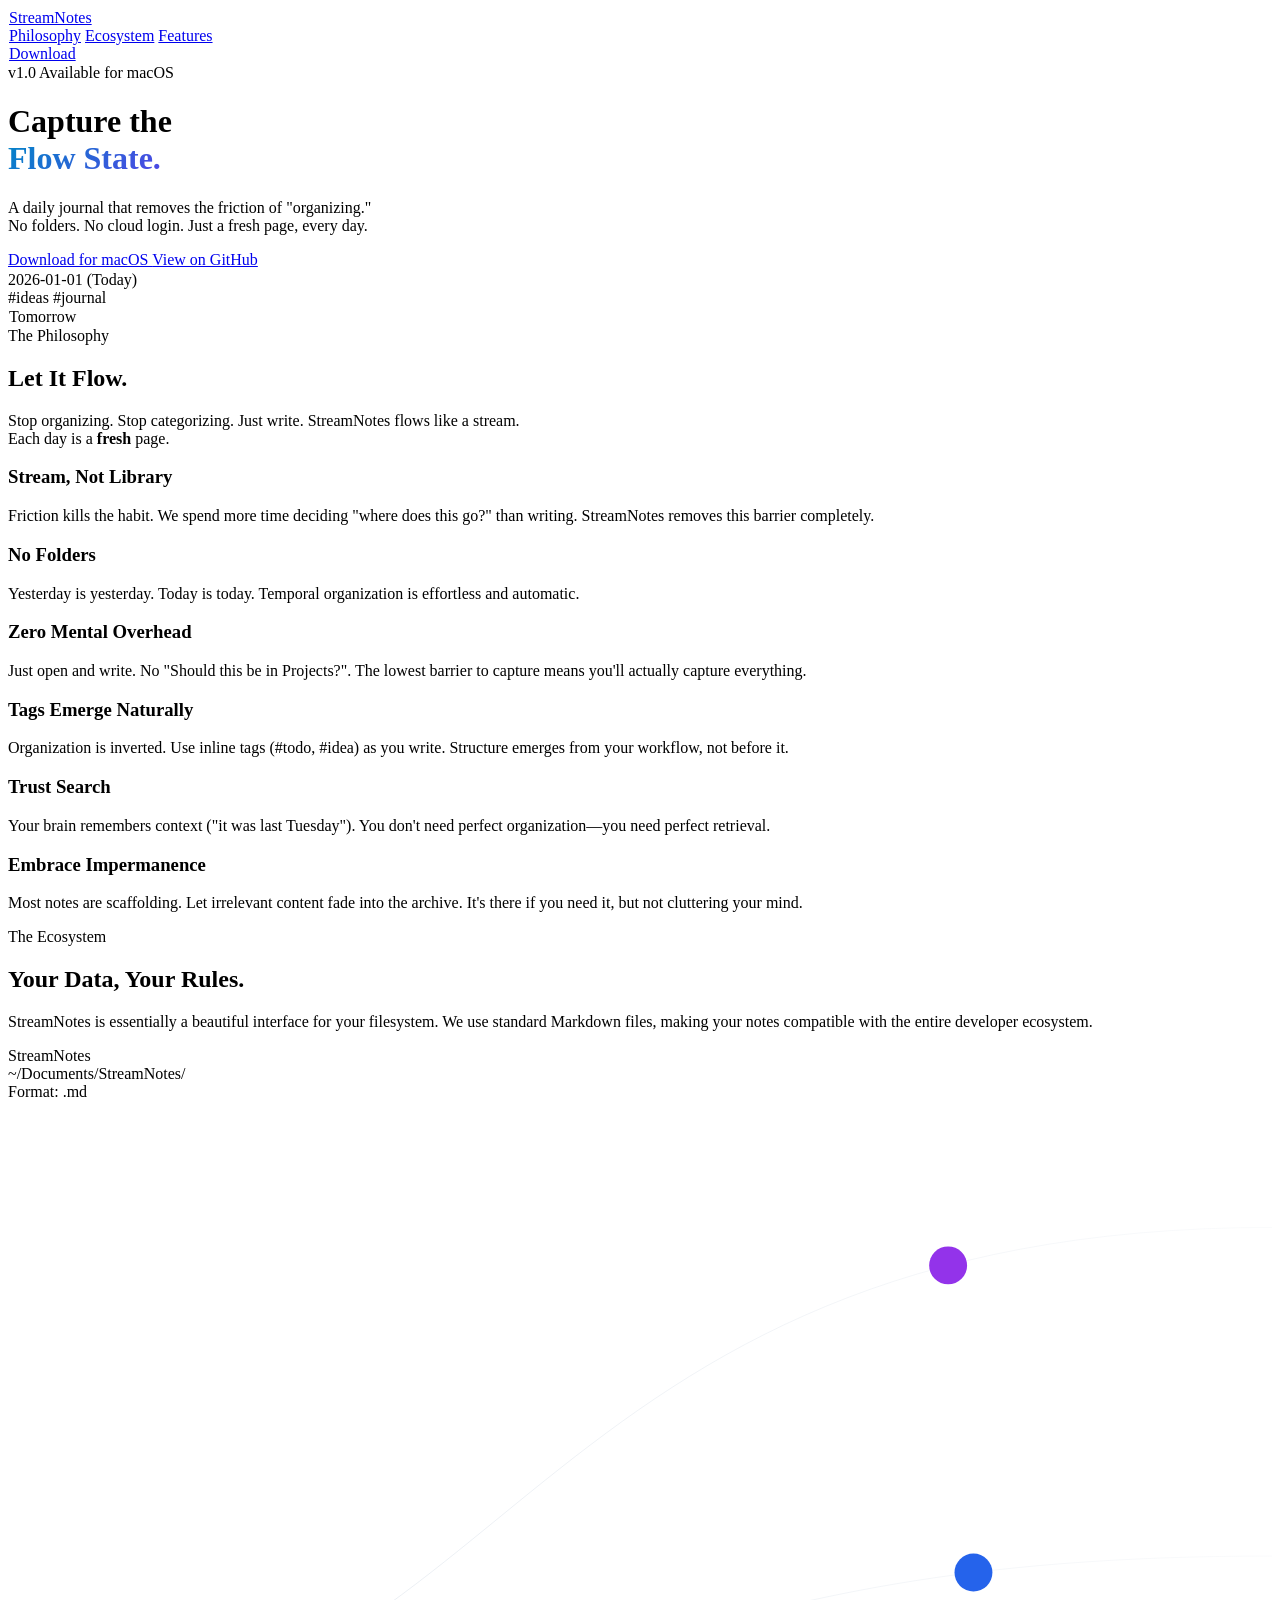
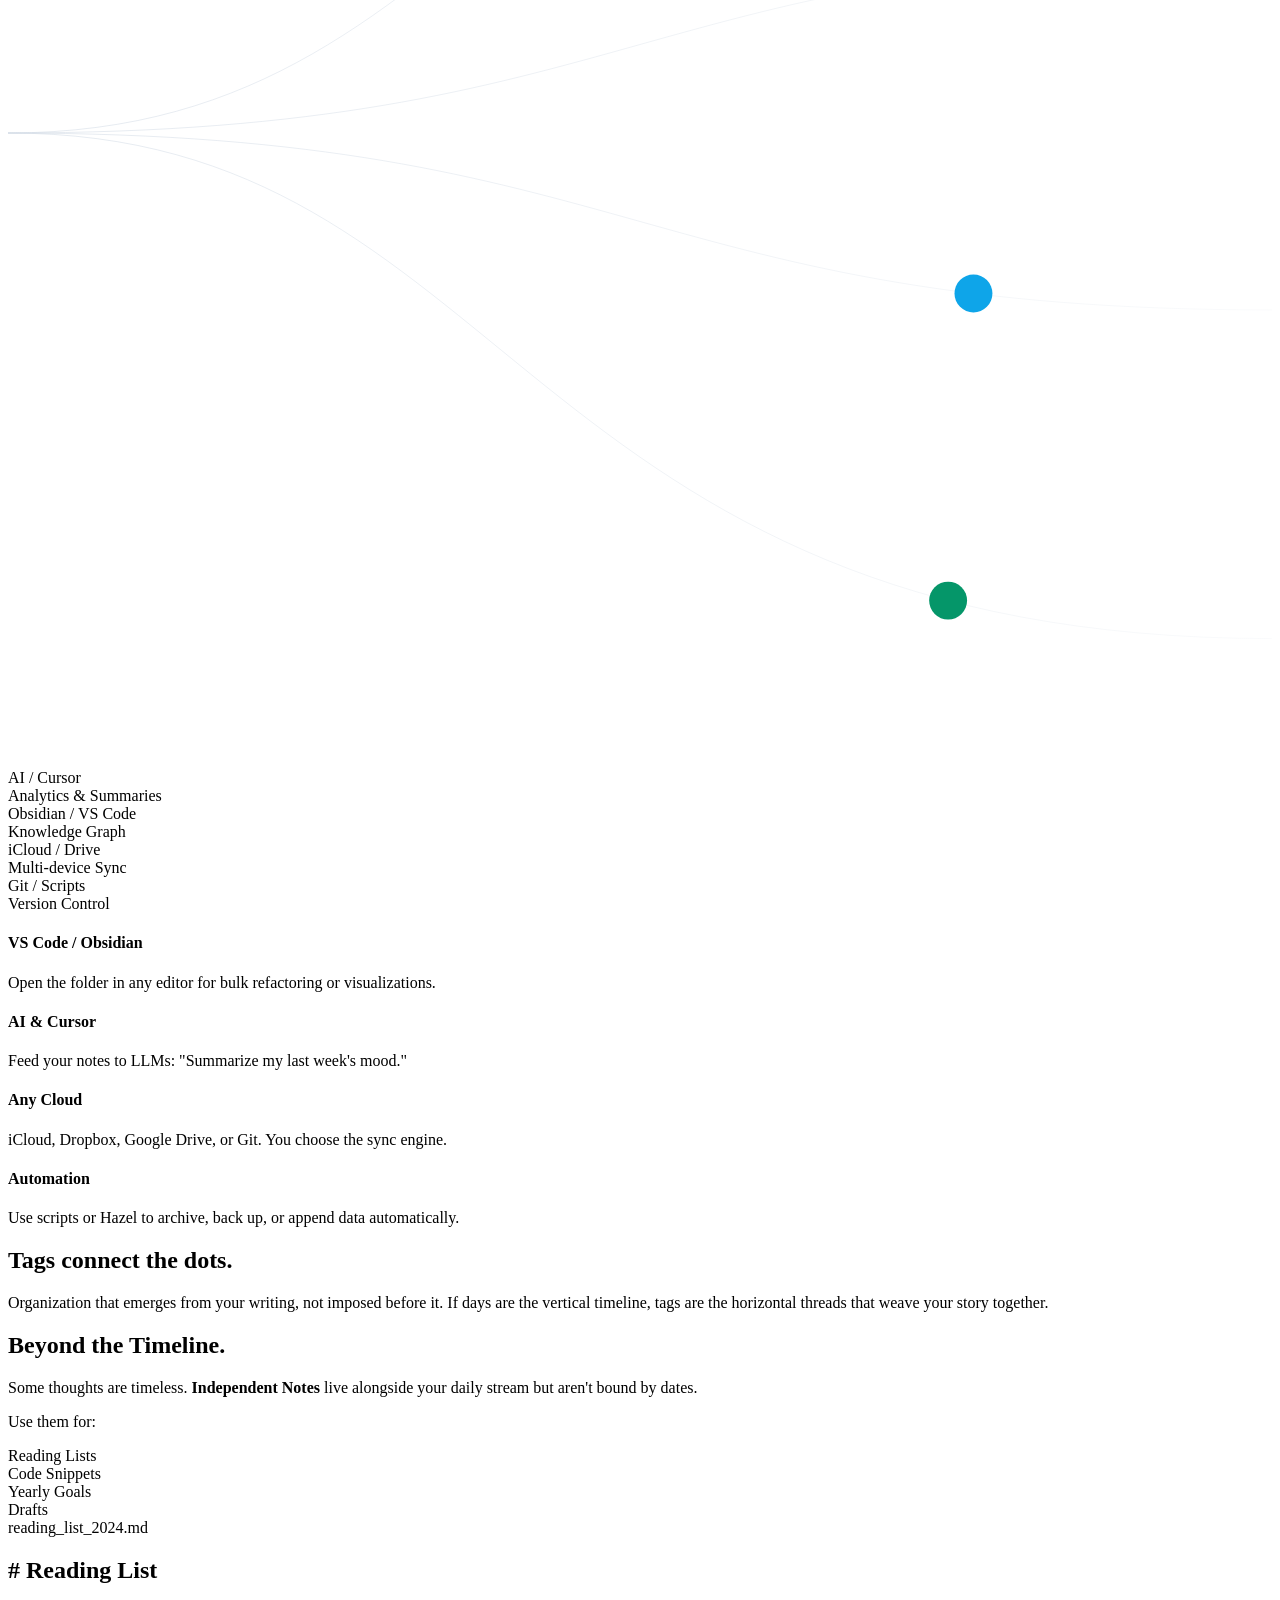
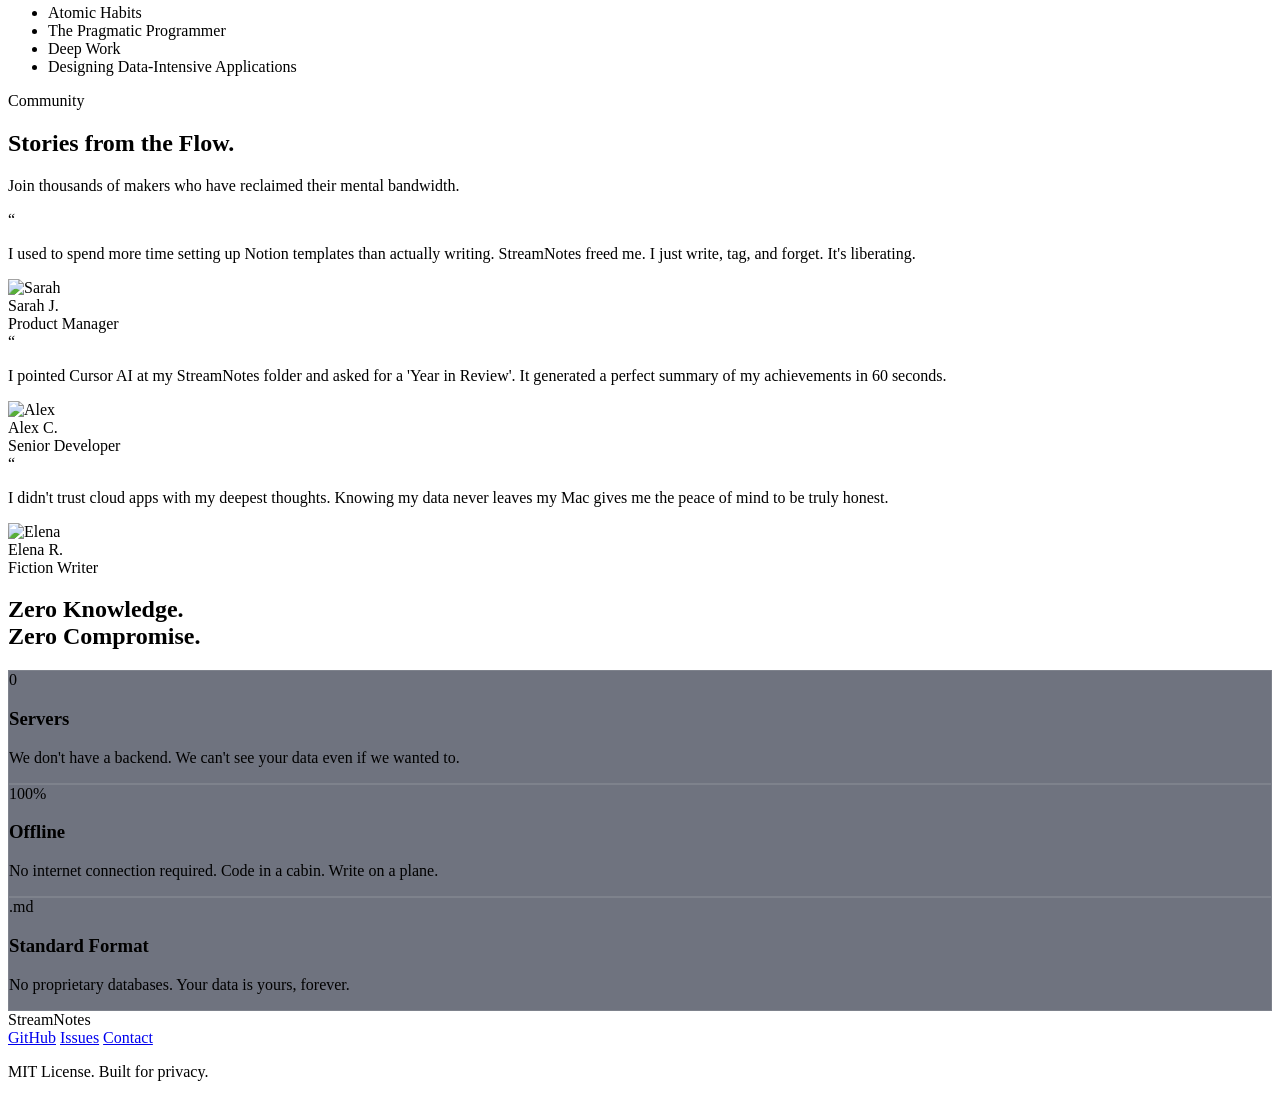
==== index.html @ fb511433 "landing page" ====
<!DOCTYPE html>
<html lang="en" class="scroll-smooth overflow-x-hidden">
<head>
    <meta charset="UTF-8">
    <meta name="viewport" content="width=device-width, initial-scale=1.0">
    <title>StreamNotes - Flow State Journaling</title>
    <meta name="description" content="A minimalist, file-system based daily journal for macOS.">
    
    <!-- Fonts -->
    <link rel="preconnect" href="https://fonts.googleapis.com">
    <link rel="preconnect" href="https://fonts.gstatic.com" crossorigin>
    <link href="https://fonts.googleapis.com/css2?family=Plus+Jakarta+Sans:wght@400;500;600;700;800&family=Inter:wght@400;500;600&family=JetBrains+Mono:wght@400;500&display=swap" rel="stylesheet">
    
    <!-- Icons -->
    <script src="https://unpkg.com/lucide@latest"></script>
    
    <!-- Tailwind CSS -->
    <script src="https://cdn.tailwindcss.com"></script>
    <script>
        tailwind.config = {
            theme: {
                extend: {
                    fontFamily: {
                        sans: ['"Plus Jakarta Sans"', 'sans-serif'],
                        body: ['Inter', 'sans-serif'],
                        mono: ['"JetBrains Mono"', 'monospace'],
                    },
                    colors: {
                        brand: {
                            50: '#f0f9ff',
                            100: '#e0f2fe',
                            200: '#bae6fd',
                            300: '#7dd3fc',
                            400: '#38bdf8',
                            500: '#0ea5e9',
                            600: '#0284c7',
                            700: '#0369a1',
                            800: '#075985',
                            900: '#0c4a6e',
                        }
                    },
                    animation: {
                        'blob': 'blob 7s infinite',
                        'float': 'float 6s ease-in-out infinite',
                        'fade-up': 'fadeUp 0.8s ease-out forwards',
                        'packet-left': 'packetLeft 2s linear infinite',
                        'pulse-impact': 'pulseImpact 2s linear infinite',
                        'fade-in': 'fadeIn 0.3s ease-out forwards',
                    },
                    keyframes: {
                        blob: {
                            '0%': { transform: 'translate(0px, 0px) scale(1)' },
                            '33%': { transform: 'translate(30px, -50px) scale(1.1)' },
                            '66%': { transform: 'translate(-20px, 20px) scale(0.9)' },
                            '100%': { transform: 'translate(0px, 0px) scale(1)' },
                        },
                        float: {
                            '0%, 100%': { transform: 'translateY(0)' },
                            '50%': { transform: 'translateY(-20px)' },
                        },
                        fadeUp: {
                            '0%': { opacity: '0', transform: 'translateY(20px)' },
                            '100%': { opacity: '1', transform: 'translateY(0)' },
                        },
                        fadeIn: {
                            '0%': { opacity: '0', transform: 'translateY(5px)' },
                            '100%': { opacity: '1', transform: 'translateY(0)' },
                        },
                        packetLeft: {
                            '0%': { left: '0%', opacity: '0', width: '0%' },
                            '10%': { opacity: '1', width: '20%' }, 
                            '45%': { width: '40%' }, 
                            '50%': { left: '100%', opacity: '1', width: '0%' }, 
                            '51%': { opacity: '0' },
                            '100%': { left: '100%', opacity: '0' },
                        },
                        pulseImpact: {
                            '0%, 48%': { transform: 'scale(1)', boxShadow: '0 0 0 rgba(0,0,0,0)', borderColor: '#fef3c7' }, 
                            '50%': { transform: 'scale(1.02)', boxShadow: '0 0 15px rgba(245, 158, 11, 0.2)', borderColor: '#f59e0b' }, 
                            '55%, 100%': { transform: 'scale(1)', boxShadow: '0 0 0 rgba(0,0,0,0)', borderColor: '#fef3c7' },
                        }
                    }
                }
            }
        }
    </script>
    <style>
        .glass {
            background: rgba(255, 255, 255, 0.7);
            backdrop-filter: blur(16px);
            -webkit-backdrop-filter: blur(16px);
            border: 1px solid rgba(255, 255, 255, 0.5);
        }
        .glass-dark {
            background: rgba(15, 23, 42, 0.6);
            backdrop-filter: blur(16px);
            -webkit-backdrop-filter: blur(16px);
            border: 1px solid rgba(255, 255, 255, 0.1);
        }
        .bento-card {
            @apply bg-white rounded-3xl p-8 border border-slate-100 shadow-sm transition-all duration-300 hover:shadow-xl hover:-translate-y-1 relative overflow-hidden;
        }
        .text-gradient {
            background: linear-gradient(135deg, #0284c7 0%, #4f46e5 100%);
            -webkit-background-clip: text;
            -webkit-text-fill-color: transparent;
        }
        /* Custom scrollbar hiding for clean UI */
        .no-scrollbar::-webkit-scrollbar {
            display: none;
        }
        .no-scrollbar {
            -ms-overflow-style: none;
            scrollbar-width: none;
        }
        /* Editor syntax highlighting simulation */
        .syntax-tag { color: #0ea5e9; font-weight: 600; }
        .syntax-comment { color: #94a3b8; font-style: italic; }
        .syntax-highlight { background-color: #f0f9ff; border-radius: 4px; padding: 0 4px; }
    </style>
<script type="importmap">
{
  "imports": {
    "react": "https://esm.sh/react@^19.2.3",
    "lucide-react": "https://esm.sh/lucide-react@^0.562.0",
    "react/": "https://esm.sh/react@^19.2.3/"
  }
}
</script>
<link rel="stylesheet" href="/index.css">
</head>
<body class="bg-slate-50 text-slate-900 font-body antialiased overflow-x-hidden selection:bg-brand-200 selection:text-brand-900">

    <!-- Ambient Background -->
    <div class="fixed inset-0 -z-10 overflow-hidden pointer-events-none">
        <div class="absolute top-0 left-1/4 w-[800px] h-[800px] bg-brand-200/40 rounded-full mix-blend-multiply filter blur-3xl opacity-70 animate-blob"></div>
        <div class="absolute top-0 right-1/4 w-[600px] h-[600px] bg-purple-200/40 rounded-full mix-blend-multiply filter blur-3xl opacity-70 animate-blob animation-delay-2000"></div>
        <div class="absolute -bottom-32 left-1/3 w-[600px] h-[600px] bg-pink-200/40 rounded-full mix-blend-multiply filter blur-3xl opacity-70 animate-blob animation-delay-4000"></div>
    </div>

    <!-- Navigation (Absolute positioning to scroll with page) -->
    <nav class="absolute top-6 w-full z-50 px-4">
        <div class="max-w-5xl mx-auto">
            <div class="glass rounded-full px-6 py-3 flex items-center justify-between shadow-lg shadow-black/5">
                <a href="#" class="flex items-center gap-2 group">
                    <div class="bg-slate-900 text-white p-1.5 rounded-lg group-hover:rotate-12 transition-transform">
                        <i data-lucide="pen-tool" class="w-4 h-4"></i>
                    </div>
                    <span class="font-sans font-bold text-lg tracking-tight">StreamNotes</span>
                </a>
                
                <div class="hidden md:flex items-center gap-1">
                    <a href="#philosophy" class="px-4 py-2 text-sm font-medium text-slate-600 hover:text-slate-900 rounded-full hover:bg-white/50 transition-all">Philosophy</a>
                    <a href="#openness" class="px-4 py-2 text-sm font-medium text-slate-600 hover:text-slate-900 rounded-full hover:bg-white/50 transition-all">Ecosystem</a>
                    <a href="#features" class="px-4 py-2 text-sm font-medium text-slate-600 hover:text-slate-900 rounded-full hover:bg-white/50 transition-all">Features</a>
                </div>

                <a href="https://github.com/raywill/dailynotes/releases" class="bg-slate-900 text-white px-5 py-2 rounded-full text-sm font-semibold hover:bg-slate-800 transition-all hover:scale-105 shadow-lg shadow-brand-500/20 flex items-center gap-2">
                    <i data-lucide="download" class="w-4 h-4"></i> Download
                </a>
            </div>
        </div>
    </nav>

    <!-- Hero Section -->
    <header class="pt-48 pb-32 px-4 relative overflow-hidden">
        <div class="max-w-4xl mx-auto text-center relative z-10">
            <div class="inline-flex items-center gap-2 px-3 py-1 rounded-full bg-white/80 border border-slate-200 backdrop-blur-sm text-slate-600 text-xs font-bold uppercase tracking-widest mb-8 animate-fade-up">
                <span class="w-2 h-2 rounded-full bg-emerald-500 animate-pulse"></span>
                v1.0 Available for macOS
            </div>
            
            <h1 class="text-6xl md:text-8xl font-sans font-bold tracking-tight text-slate-900 mb-8 leading-[0.95] animate-fade-up" style="animation-delay: 0.1s">
                Capture the<br>
                <span class="text-gradient">Flow State.</span>
            </h1>
            
            <p class="text-xl text-slate-600 mb-10 max-w-2xl mx-auto leading-relaxed animate-fade-up" style="animation-delay: 0.2s">
                A daily journal that removes the friction of "organizing."<br>
                <span class="text-slate-900 font-medium">No folders. No cloud login. Just a fresh page, every day.</span>
            </p>

            <!-- CTA Buttons -->
            <div class="flex flex-col sm:flex-row items-center justify-center gap-4 mb-16 animate-fade-up" style="animation-delay: 0.25s">
                <a href="https://github.com/raywill/dailynotes/releases" class="group bg-slate-900 text-white px-8 py-4 rounded-full text-base font-semibold hover:bg-slate-800 transition-all hover:shadow-xl hover:-translate-y-1 flex items-center gap-2">
                    <i data-lucide="download" class="w-5 h-5 group-hover:animate-bounce"></i> 
                    Download for macOS
                </a>
                <a href="https://github.com/raywill/dailynotes" class="group bg-white text-slate-700 border border-slate-200 px-8 py-4 rounded-full text-base font-semibold hover:bg-slate-50 hover:border-slate-300 transition-all hover:-translate-y-1 flex items-center gap-2">
                    <i data-lucide="github" class="w-5 h-5 text-slate-900"></i>
                    View on GitHub
                </a>
            </div>

            <!-- Abstract Visual Representation of "Flow" -->
            <div class="relative w-full max-w-3xl mx-auto h-64 md:h-80 animate-fade-up" style="animation-delay: 0.3s">
                <!-- Card 1: Yesterday (Fading) -->
                <div class="absolute left-0 top-8 w-64 h-48 glass rounded-2xl p-6 transform -rotate-6 scale-90 opacity-60 z-0 border-slate-200">
                    <div class="h-2 w-20 bg-slate-300 rounded mb-4"></div>
                    <div class="space-y-2">
                        <div class="h-1.5 w-full bg-slate-200 rounded"></div>
                        <div class="h-1.5 w-4/5 bg-slate-200 rounded"></div>
                    </div>
                </div>

                <!-- Card 2: Today (Active) -->
                <div class="absolute left-1/2 -translate-x-1/2 top-0 w-80 md:w-96 h-56 md:h-64 bg-white rounded-2xl shadow-2xl p-8 transform z-10 border border-slate-100 flex flex-col justify-between animate-float">
                    <div>
                        <div class="flex items-center justify-between mb-6">
                            <span class="font-mono text-sm text-brand-600 font-bold bg-brand-50 px-2 py-1 rounded">2026-01-01 (Today)</span>
                            <div class="flex gap-1.5">
                                <div class="w-2.5 h-2.5 rounded-full bg-red-400"></div>
                                <div class="w-2.5 h-2.5 rounded-full bg-amber-400"></div>
                                <div class="w-2.5 h-2.5 rounded-full bg-emerald-400"></div>
                            </div>
                        </div>
                        <div class="space-y-3">
                            <div class="h-3 w-full bg-slate-100 rounded animate-pulse"></div>
                            <div class="h-3 w-3/4 bg-slate-100 rounded animate-pulse" style="animation-delay: 0.1s"></div>
                            <div class="h-3 w-5/6 bg-slate-100 rounded animate-pulse" style="animation-delay: 0.2s"></div>
                        </div>
                    </div>
                    <div class="flex gap-2">
                        <span class="text-[10px] bg-slate-100 text-slate-500 px-2 py-1 rounded-full">#ideas</span>
                        <span class="text-[10px] bg-slate-100 text-slate-500 px-2 py-1 rounded-full">#journal</span>
                    </div>
                </div>

                <!-- Card 3: Tomorrow (Waiting) -->
                <div class="absolute right-0 top-8 w-64 h-48 glass rounded-2xl p-6 transform rotate-6 scale-90 opacity-60 z-0 border-slate-200 flex items-center justify-center">
                    <div class="text-slate-300 font-sans font-bold text-2xl">Tomorrow</div>
                </div>
            </div>
        </div>
    </header>

    <!-- Section 1: Philosophy (Structured Grid) -->
    <section id="philosophy" class="py-24 px-4 bg-white/50 border-y border-slate-100">
        <div class="max-w-6xl mx-auto">
            <div class="mb-16 md:text-center max-w-3xl mx-auto">
                <span class="text-brand-600 font-bold tracking-wider uppercase text-sm">The Philosophy</span>
                <h2 class="text-3xl md:text-5xl font-sans font-bold mt-2 mb-4 text-slate-900">Let It Flow.</h2>
                <p class="text-slate-600 text-xl leading-relaxed">Stop organizing. Stop categorizing. Just write. StreamNotes flows like a stream.<br /> Each day is a <b>fresh</b> page.</p>
            </div>

            <div class="grid grid-cols-1 md:grid-cols-2 lg:grid-cols-3 gap-8">
                <!-- Point 1 -->
                <div class="p-8 rounded-3xl bg-white border border-slate-100 shadow-sm hover:shadow-xl hover:-translate-y-1 transition-all duration-300">
                    <div class="w-12 h-12 bg-blue-50 text-blue-600 rounded-2xl flex items-center justify-center mb-6">
                        <i data-lucide="waves" class="w-6 h-6"></i>
                    </div>
                    <h3 class="text-xl font-bold mb-3 text-slate-900">Stream, Not Library</h3>
                    <p class="text-slate-600 leading-relaxed text-sm">
                        Friction kills the habit. We spend more time deciding "where does this go?" than writing. StreamNotes removes this barrier completely.
                    </p>
                </div>

                <!-- Point 2 -->
                <div class="p-8 rounded-3xl bg-white border border-slate-100 shadow-sm hover:shadow-xl hover:-translate-y-1 transition-all duration-300">
                    <div class="w-12 h-12 bg-red-50 text-red-600 rounded-2xl flex items-center justify-center mb-6">
                        <i data-lucide="folder-x" class="w-6 h-6"></i>
                    </div>
                    <h3 class="text-xl font-bold mb-3 text-slate-900">No Folders</h3>
                    <p class="text-slate-600 leading-relaxed text-sm">
                        Yesterday is yesterday. Today is today. Temporal organization is effortless and automatic.
                    </p>
                </div>

                <!-- Point 3 -->
                <div class="p-8 rounded-3xl bg-white border border-slate-100 shadow-sm hover:shadow-xl hover:-translate-y-1 transition-all duration-300">
                    <div class="w-12 h-12 bg-amber-50 text-amber-600 rounded-2xl flex items-center justify-center mb-6">
                        <i data-lucide="zap" class="w-6 h-6"></i>
                    </div>
                    <h3 class="text-xl font-bold mb-3 text-slate-900">Zero Mental Overhead</h3>
                    <p class="text-slate-600 leading-relaxed text-sm">
                        Just open and write. No "Should this be in Projects?". The lowest barrier to capture means you'll actually capture everything.
                    </p>
                </div>

                <!-- Point 4 -->
                <div class="p-8 rounded-3xl bg-white border border-slate-100 shadow-sm hover:shadow-xl hover:-translate-y-1 transition-all duration-300">
                    <div class="w-12 h-12 bg-pink-50 text-pink-600 rounded-2xl flex items-center justify-center mb-6">
                        <i data-lucide="hash" class="w-6 h-6"></i>
                    </div>
                    <h3 class="text-xl font-bold mb-3 text-slate-900">Tags Emerge Naturally</h3>
                    <p class="text-slate-600 leading-relaxed text-sm">
                        Organization is inverted. Use inline tags (#todo, #idea) as you write. Structure emerges from your workflow, not before it.
                    </p>
                </div>

                <!-- Point 5 -->
                <div class="p-8 rounded-3xl bg-white border border-slate-100 shadow-sm hover:shadow-xl hover:-translate-y-1 transition-all duration-300">
                    <div class="w-12 h-12 bg-purple-50 text-purple-600 rounded-2xl flex items-center justify-center mb-6">
                        <i data-lucide="search" class="w-6 h-6"></i>
                    </div>
                    <h3 class="text-xl font-bold mb-3 text-slate-900">Trust Search</h3>
                    <p class="text-slate-600 leading-relaxed text-sm">
                        Your brain remembers context ("it was last Tuesday"). You don't need perfect organization—you need perfect retrieval.
                    </p>
                </div>

                <!-- Point 6 -->
                <div class="p-8 rounded-3xl bg-white border border-slate-100 shadow-sm hover:shadow-xl hover:-translate-y-1 transition-all duration-300">
                    <div class="w-12 h-12 bg-emerald-50 text-emerald-600 rounded-2xl flex items-center justify-center mb-6">
                        <i data-lucide="hourglass" class="w-6 h-6"></i>
                    </div>
                    <h3 class="text-xl font-bold mb-3 text-slate-900">Embrace Impermanence</h3>
                    <p class="text-slate-600 leading-relaxed text-sm">
                        Most notes are scaffolding. Let irrelevant content fade into the archive. It's there if you need it, but not cluttering your mind.
                    </p>
                </div>
            </div>
        </div>
    </section>

    <!-- Section 2: Radical Openness (The Ecosystem) -->
    <section id="openness" class="py-24 bg-white border-y border-slate-100">
        <div class="max-w-6xl mx-auto px-4">
            <div class="mb-10">
                <span class="text-brand-600 font-bold tracking-wider uppercase text-sm">The Ecosystem</span>
                <h2 class="text-4xl font-sans font-bold mt-2 mb-6">Your Data, Your Rules.</h2>
                <p class="text-lg text-slate-600 max-w-2xl">
                    StreamNotes is essentially a beautiful interface for your filesystem. We use standard Markdown files, making your notes compatible with the entire developer ecosystem.
                </p>
            </div>

            <!-- Data Flow Visualization -->
            <div class="relative w-full bg-slate-50 border border-slate-200 rounded-3xl overflow-hidden mb-16 hidden lg:block">
                <!-- Subtle grid background -->
                <div class="absolute inset-0 opacity-[0.03]" style="background-image: radial-gradient(#64748b 1px, transparent 1px); background-size: 24px 24px;"></div>
                
                <div class="relative z-10 p-12 flex items-stretch justify-between gap-0 h-[400px]">
                    
                    <!-- 1. Source: StreamNotes App (Left) -->
                    <div class="flex flex-col items-center justify-center gap-4 w-48 relative z-20">
                        <div class="w-24 h-24 bg-white rounded-2xl shadow-lg border border-slate-200 flex flex-col items-center justify-center group hover:-translate-y-1 transition-transform">
                            <div class="bg-slate-900 text-white p-2 rounded-lg mb-2">
                                <i data-lucide="pen-tool" class="w-6 h-6"></i>
                            </div>
                            <span class="text-xs font-bold text-slate-900">StreamNotes</span>
                        </div>
                    </div>

                    <!-- CONNECTION 1: App to FileSystem (Green Laser Beam) -->
                    <div class="flex-1 relative flex items-center justify-center -mx-4 z-0">
                        <!-- The Track -->
                        <div class="w-full h-[1px] bg-slate-200 relative overflow-visible">
                            <!-- The Laser Pulse -->
                            <div class="absolute top-1/2 -translate-y-1/2 h-[3px] bg-gradient-to-r from-transparent via-[#39ff14] to-transparent shadow-[0_0_8px_#39ff14] animate-packet-left z-10 rounded-full"></div>
                        </div>
                    </div>

                    <!-- 2. Hub: Filesystem (Middle - WIDER & Pulsing) -->
                    <div class="flex flex-col items-center justify-center gap-4 w-80 relative z-20 mx-4">
                        <div class="w-full h-32 bg-amber-50 rounded-2xl shadow-xl border border-amber-100 flex flex-col items-center justify-center relative ring-4 ring-white animate-pulse-impact origin-center">
                            <i data-lucide="folder-open" class="w-10 h-10 text-amber-500 mb-2"></i>
                            <div class="font-mono text-sm font-bold text-amber-900 px-4 py-1 bg-amber-100/50 rounded text-center break-all">~/Documents/StreamNotes/</div>
                            <span class="text-[10px] text-amber-600 mt-2 font-mono border border-amber-200 px-2 rounded bg-white">Format: .md</span>
                        </div>
                    </div>

                    <!-- CONNECTION 2: FileSystem to Tools (Curved Paths with Small Circular Particles) -->
                    <div class="flex-1 relative z-0 -mx-4">
                         <!-- SVG Viewbox aligned to cover this area -->
                         <svg class="absolute inset-0 w-full h-full overflow-visible" preserveAspectRatio="none" viewBox="0 0 100 100">
                            <defs>
                                <linearGradient id="grad1" x1="0%" y1="0%" x2="100%" y2="0%">
                                    <stop offset="0%" style="stop-color:#cbd5e1;stop-opacity:1" />
                                    <stop offset="100%" style="stop-color:#cbd5e1;stop-opacity:0.2" />
                                </linearGradient>
                            </defs>
                            
                            <!-- Path 1 (Top) -->
                            <path id="path1" d="M 0 50 C 40 50, 40 10, 100 10" stroke="url(#grad1)" stroke-width="0.5" fill="none" vector-effect="non-scaling-stroke" />
                            <!-- Using slightly smaller circle radius to minimize distortion effect -->
                            <circle r="1.5" fill="#9333ea">
                                <animateMotion dur="2s" repeatCount="indefinite" keyPoints="0;0;1" keyTimes="0;0.5;1">
                                    <mpath href="#path1"/>
                                </animateMotion>
                                <animate attributeName="opacity" values="0;0;1;1;0" keyTimes="0;0.5;0.51;0.9;1" dur="2s" repeatCount="indefinite" />
                            </circle>
                            
                            <!-- Path 2 -->
                            <path id="path2" d="M 0 50 C 50 50, 50 36, 100 36" stroke="url(#grad1)" stroke-width="0.5" fill="none" vector-effect="non-scaling-stroke" />
                            <circle r="1.5" fill="#2563eb">
                                <animateMotion dur="2s" repeatCount="indefinite" keyPoints="0;0;1" keyTimes="0;0.5;1">
                                    <mpath href="#path2"/>
                                </animateMotion>
                                <animate attributeName="opacity" values="0;0;1;1;0" keyTimes="0;0.5;0.51;0.9;1" dur="2s" repeatCount="indefinite" />
                            </circle>

                            <!-- Path 3 -->
                            <path id="path3" d="M 0 50 C 50 50, 50 64, 100 64" stroke="url(#grad1)" stroke-width="0.5" fill="none" vector-effect="non-scaling-stroke" />
                            <circle r="1.5" fill="#0ea5e9">
                                <animateMotion dur="2s" repeatCount="indefinite" keyPoints="0;0;1" keyTimes="0;0.5;1">
                                    <mpath href="#path3"/>
                                </animateMotion>
                                <animate attributeName="opacity" values="0;0;1;1;0" keyTimes="0;0.5;0.51;0.9;1" dur="2s" repeatCount="indefinite" />
                            </circle>

                            <!-- Path 4 (Bottom) -->
                            <path id="path4" d="M 0 50 C 40 50, 40 90, 100 90" stroke="url(#grad1)" stroke-width="0.5" fill="none" vector-effect="non-scaling-stroke" />
                            <circle r="1.5" fill="#059669">
                                <animateMotion dur="2s" repeatCount="indefinite" keyPoints="0;0;1" keyTimes="0;0.5;1">
                                    <mpath href="#path4"/>
                                </animateMotion>
                                <animate attributeName="opacity" values="0;0;1;1;0" keyTimes="0;0.5;0.51;0.9;1" dur="2s" repeatCount="indefinite" />
                            </circle>
                         </svg>
                    </div>

                    <!-- 3. Destinations (Right - Tightly Coupled) -->
                    <div class="flex flex-col justify-between w-56 py-4 relative z-20">
                        <!-- Tool 1 -->
                        <div class="flex items-center gap-3 p-3 bg-white rounded-xl border border-slate-100 shadow-sm hover:shadow-md hover:scale-105 hover:border-purple-200 transition-all cursor-default">
                            <div class="p-2 bg-purple-50 text-purple-600 rounded-lg"><i data-lucide="sparkles" class="w-5 h-5"></i></div>
                            <div>
                                <div class="text-sm font-bold text-slate-800">AI / Cursor</div>
                                <div class="text-[10px] text-slate-500">Analytics & Summaries</div>
                            </div>
                        </div>
                        <!-- Tool 2 -->
                        <div class="flex items-center gap-3 p-3 bg-white rounded-xl border border-slate-100 shadow-sm hover:shadow-md hover:scale-105 hover:border-blue-200 transition-all cursor-default">
                            <div class="p-2 bg-blue-50 text-blue-600 rounded-lg"><i data-lucide="file-code" class="w-5 h-5"></i></div>
                            <div>
                                <div class="text-sm font-bold text-slate-800">Obsidian / VS Code</div>
                                <div class="text-[10px] text-slate-500">Knowledge Graph</div>
                            </div>
                        </div>
                        <!-- Tool 3 -->
                        <div class="flex items-center gap-3 p-3 bg-white rounded-xl border border-slate-100 shadow-sm hover:shadow-md hover:scale-105 hover:border-sky-200 transition-all cursor-default">
                            <div class="p-2 bg-sky-50 text-sky-600 rounded-lg"><i data-lucide="cloud" class="w-5 h-5"></i></div>
                            <div>
                                <div class="text-sm font-bold text-slate-800">iCloud / Drive</div>
                                <div class="text-[10px] text-slate-500">Multi-device Sync</div>
                            </div>
                        </div>
                        <!-- Tool 4 -->
                        <div class="flex items-center gap-3 p-3 bg-white rounded-xl border border-slate-100 shadow-sm hover:shadow-md hover:scale-105 hover:border-emerald-200 transition-all cursor-default">
                            <div class="p-2 bg-emerald-50 text-emerald-600 rounded-lg"><i data-lucide="git-branch" class="w-5 h-5"></i></div>
                            <div>
                                <div class="text-sm font-bold text-slate-800">Git / Scripts</div>
                                <div class="text-[10px] text-slate-500">Version Control</div>
                            </div>
                        </div>
                    </div>

                </div>
            </div>

            <div class="grid grid-cols-2 md:grid-cols-4 gap-4">
                <!-- Ecosystem Item 1 -->
                <div class="p-6 rounded-2xl bg-slate-50 border border-slate-100 hover:border-brand-300 hover:bg-white transition-all group">
                    <div class="w-12 h-12 bg-white rounded-xl shadow-sm flex items-center justify-center mb-4 text-blue-600 group-hover:scale-110 transition-transform">
                        <i data-lucide="file-code-2" class="w-6 h-6"></i>
                    </div>
                    <h4 class="font-bold text-slate-900">VS Code / Obsidian</h4>
                    <p class="text-xs text-slate-500 mt-2">Open the folder in any editor for bulk refactoring or visualizations.</p>
                </div>

                <!-- Ecosystem Item 2 -->
                <div class="p-6 rounded-2xl bg-slate-50 border border-slate-100 hover:border-purple-300 hover:bg-white transition-all group">
                    <div class="w-12 h-12 bg-white rounded-xl shadow-sm flex items-center justify-center mb-4 text-purple-600 group-hover:scale-110 transition-transform">
                        <i data-lucide="bot" class="w-6 h-6"></i>
                    </div>
                    <h4 class="font-bold text-slate-900">AI & Cursor</h4>
                    <p class="text-xs text-slate-500 mt-2">Feed your notes to LLMs: "Summarize my last week's mood."</p>
                </div>

                <!-- Ecosystem Item 3 -->
                <div class="p-6 rounded-2xl bg-slate-50 border border-slate-100 hover:border-sky-300 hover:bg-white transition-all group">
                    <div class="w-12 h-12 bg-white rounded-xl shadow-sm flex items-center justify-center mb-4 text-sky-600 group-hover:scale-110 transition-transform">
                        <i data-lucide="cloud" class="w-6 h-6"></i>
                    </div>
                    <h4 class="font-bold text-slate-900">Any Cloud</h4>
                    <p class="text-xs text-slate-500 mt-2">iCloud, Dropbox, Google Drive, or Git. You choose the sync engine.</p>
                </div>

                <!-- Ecosystem Item 4 -->
                <div class="p-6 rounded-2xl bg-slate-50 border border-slate-100 hover:border-emerald-300 hover:bg-white transition-all group">
                    <div class="w-12 h-12 bg-white rounded-xl shadow-sm flex items-center justify-center mb-4 text-emerald-600 group-hover:scale-110 transition-transform">
                        <i data-lucide="terminal" class="w-6 h-6"></i>
                    </div>
                    <h4 class="font-bold text-slate-900">Automation</h4>
                    <p class="text-xs text-slate-500 mt-2">Use scripts or Hazel to archive, back up, or append data automatically.</p>
                </div>
            </div>
        </div>
    </section>

    <!-- Section 3: Feature Deep Dives (Tags & Independent Notes) -->
    <section id="features" class="py-24 px-4 overflow-hidden">
        <div class="max-w-6xl mx-auto space-y-32">
            
            <!-- Dynamic Tabbed Tag System -->
            <div id="tag-tabs-container">
                <div class="grid md:grid-cols-2 gap-12 items-start mb-16">
                   <div class="order-1">
                        <div class="w-12 h-12 bg-pink-50 text-pink-600 rounded-2xl flex items-center justify-center mb-6">
                            <i data-lucide="hash" class="w-6 h-6"></i>
                        </div>
                        <h2 class="text-3xl font-bold mb-4">Tags connect the dots.</h2>
                        <p class="text-slate-600 text-lg leading-relaxed mb-6">
                            Organization that emerges from your writing, not imposed before it. 
                            If days are the vertical timeline, tags are the horizontal threads that weave your story together.
                        </p>
                   </div>
                   <!-- This area intentionally left blank as tabs will fill the full width below -->
                </div>

                <!-- Tabbed Interface -->
                <div class="bg-slate-50 rounded-2xl border border-slate-200 overflow-hidden shadow-sm">
                    <!-- Tab Header -->
                    <div class="flex flex-wrap gap-1 p-2 bg-slate-100 border-b border-slate-200" id="tabs-header">
                        <!-- Buttons injected by JS -->
                    </div>

                    <!-- Tab Content -->
                    <div class="p-6 md:p-10 bg-white min-h-[400px] flex items-center">
                        <div class="grid md:grid-cols-2 gap-12 items-center w-full" id="tab-content-area">
                            <!-- Content injected by JS -->
                        </div>
                    </div>
                </div>
            </div>

            <!-- Independent Notes Visual -->
            <div class="grid md:grid-cols-2 gap-16 items-center">
                <div>
                    <div class="w-12 h-12 bg-emerald-50 text-emerald-600 rounded-2xl flex items-center justify-center mb-6">
                        <i data-lucide="sticky-note" class="w-6 h-6"></i>
                    </div>
                    <h2 class="text-3xl font-bold mb-4">Beyond the Timeline.</h2>
                    <p class="text-slate-600 text-lg leading-relaxed mb-6">
                        Some thoughts are timeless. <strong>Independent Notes</strong> live alongside your daily stream but aren't bound by dates. 
                    </p>
                    <p class="text-slate-600 mb-6">
                        Use them for:
                    </p>
                    <div class="grid grid-cols-2 gap-4">
                        <div class="bg-white border border-slate-200 p-3 rounded-lg text-sm text-slate-700 flex items-center gap-2">
                            <i data-lucide="book" class="w-4 h-4 text-brand-500"></i> Reading Lists
                        </div>
                        <div class="bg-white border border-slate-200 p-3 rounded-lg text-sm text-slate-700 flex items-center gap-2">
                            <i data-lucide="code" class="w-4 h-4 text-brand-500"></i> Code Snippets
                        </div>
                        <div class="bg-white border border-slate-200 p-3 rounded-lg text-sm text-slate-700 flex items-center gap-2">
                            <i data-lucide="target" class="w-4 h-4 text-brand-500"></i> Yearly Goals
                        </div>
                        <div class="bg-white border border-slate-200 p-3 rounded-lg text-sm text-slate-700 flex items-center gap-2">
                            <i data-lucide="lightbulb" class="w-4 h-4 text-brand-500"></i> Drafts
                        </div>
                    </div>
                </div>
                <div class="relative">
                    <div class="absolute inset-0 bg-emerald-500/5 rounded-3xl transform rotate-3"></div>
                    <div class="bg-white rounded-2xl shadow-xl border border-slate-200 overflow-hidden relative z-10">
                        <div class="bg-slate-50 border-b border-slate-200 px-4 py-3 flex items-center gap-2">
                            <div class="w-3 h-3 rounded-full bg-slate-300"></div>
                            <div class="w-3 h-3 rounded-full bg-slate-300"></div>
                            <div class="flex-1 text-center text-xs font-mono text-slate-500">reading_list_2024.md</div>
                        </div>
                        <div class="p-6 font-mono text-sm leading-7 text-slate-700">
                            <h1 class="text-xl font-bold text-slate-900 mb-4"># Reading List</h1>
                            <ul class="list-disc pl-4 space-y-2">
                                <li><span class="line-through text-slate-400">Atomic Habits</span></li>
                                <li>The Pragmatic Programmer</li>
                                <li>Deep Work</li>
                                <li>Designing Data-Intensive Applications</li>
                            </ul>
                        </div>
                    </div>
                </div>
            </div>

        </div>
    </section>

    <!-- User Stories -->
    <section id="stories" class="py-24 bg-white border-y border-slate-100">
        <div class="max-w-6xl mx-auto px-4">
            <div class="text-center max-w-3xl mx-auto mb-16">
                <span class="text-brand-600 font-bold tracking-wider uppercase text-sm">Community</span>
                <h2 class="text-3xl md:text-5xl font-sans font-bold mt-2 mb-4 text-slate-900">Stories from the Flow.</h2>
                <p class="text-slate-600 text-xl leading-relaxed">Join thousands of makers who have reclaimed their mental bandwidth.</p>
            </div>

            <div class="grid grid-cols-1 md:grid-cols-3 gap-8">
                <!-- Story 1 -->
                <div class="bg-slate-50 p-8 rounded-3xl border border-slate-100 relative">
                    <!-- Quote Icon -->
                    <div class="absolute -top-4 -left-2 text-6xl text-brand-100 font-serif leading-none">“</div>
                    <div class="relative z-10">
                        <p class="text-slate-700 leading-relaxed mb-6 font-medium">
                            I used to spend more time setting up Notion templates than actually writing. StreamNotes freed me. <span class="bg-brand-100 text-brand-800 px-1">I just write, tag, and forget.</span> It's liberating.
                        </p>
                        <div class="flex items-center gap-4">
                            <img src="https://api.dicebear.com/9.x/avataaars/svg?seed=Sarah" alt="Sarah" class="w-12 h-12 rounded-full bg-white shadow-sm">
                            <div>
                                <div class="font-bold text-slate-900 text-sm">Sarah J.</div>
                                <div class="text-xs text-slate-500">Product Manager</div>
                            </div>
                        </div>
                    </div>
                </div>

                <!-- Story 2 -->
                <div class="bg-slate-50 p-8 rounded-3xl border border-slate-100 relative">
                    <div class="absolute -top-4 -left-2 text-6xl text-brand-100 font-serif leading-none">“</div>
                    <div class="relative z-10">
                        <p class="text-slate-700 leading-relaxed mb-6 font-medium">
                            I pointed Cursor AI at my StreamNotes folder and asked for a 'Year in Review'. It generated a perfect summary of my achievements <span class="bg-purple-100 text-purple-800 px-1">in 60 seconds</span>.
                        </p>
                        <div class="flex items-center gap-4">
                            <img src="https://api.dicebear.com/9.x/avataaars/svg?seed=Alex" alt="Alex" class="w-12 h-12 rounded-full bg-white shadow-sm">
                            <div>
                                <div class="font-bold text-slate-900 text-sm">Alex C.</div>
                                <div class="text-xs text-slate-500">Senior Developer</div>
                            </div>
                        </div>
                    </div>
                </div>

                <!-- Story 3 -->
                <div class="bg-slate-50 p-8 rounded-3xl border border-slate-100 relative">
                    <div class="absolute -top-4 -left-2 text-6xl text-brand-100 font-serif leading-none">“</div>
                    <div class="relative z-10">
                        <p class="text-slate-700 leading-relaxed mb-6 font-medium">
                            I didn't trust cloud apps with my deepest thoughts. Knowing my data <span class="bg-emerald-100 text-emerald-800 px-1">never leaves my Mac</span> gives me the peace of mind to be truly honest.
                        </p>
                        <div class="flex items-center gap-4">
                            <img src="https://api.dicebear.com/9.x/avataaars/svg?seed=Elena" alt="Elena" class="w-12 h-12 rounded-full bg-white shadow-sm">
                            <div>
                                <div class="font-bold text-slate-900 text-sm">Elena R.</div>
                                <div class="text-xs text-slate-500">Fiction Writer</div>
                            </div>
                        </div>
                    </div>
                </div>
            </div>
        </div>
    </section>

    <!-- Privacy Section -->
    <section id="privacy" class="py-24 bg-slate-900 text-white relative overflow-hidden">
        <div class="absolute inset-0 bg-[url('https://grainy-gradients.vercel.app/noise.svg')] opacity-20"></div>
        <div class="absolute top-0 right-0 w-[500px] h-[500px] bg-brand-500/20 rounded-full blur-[120px] pointer-events-none"></div>
        <div class="absolute bottom-0 left-0 w-[500px] h-[500px] bg-emerald-500/20 rounded-full blur-[120px] pointer-events-none"></div>

        <div class="max-w-4xl mx-auto px-4 text-center relative z-10">
            <h2 class="text-4xl md:text-5xl font-bold mb-16">Zero Knowledge.<br>Zero Compromise.</h2>

            <div class="grid md:grid-cols-3 gap-8">
                <div class="glass-dark p-8 rounded-3xl text-center hover:bg-white/5 transition-colors">
                    <div class="text-5xl font-bold text-brand-400 mb-4">0</div>
                    <h3 class="text-xl font-bold mb-2">Servers</h3>
                    <p class="text-slate-400 text-sm">We don't have a backend. We can't see your data even if we wanted to.</p>
                </div>
                <div class="glass-dark p-8 rounded-3xl text-center hover:bg-white/5 transition-colors">
                    <div class="text-5xl font-bold text-emerald-400 mb-4">100%</div>
                    <h3 class="text-xl font-bold mb-2">Offline</h3>
                    <p class="text-slate-400 text-sm">No internet connection required. Code in a cabin. Write on a plane.</p>
                </div>
                <div class="glass-dark p-8 rounded-3xl text-center hover:bg-white/5 transition-colors">
                    <div class="text-5xl font-bold text-purple-400 mb-4">.md</div>
                    <h3 class="text-xl font-bold mb-2">Standard Format</h3>
                    <p class="text-slate-400 text-sm">No proprietary databases. Your data is yours, forever.</p>
                </div>
            </div>
        </div>
    </section>

    <!-- Footer -->
    <footer class="bg-white border-t border-slate-100 py-12">
        <div class="max-w-6xl mx-auto px-4 flex flex-col md:flex-row justify-between items-center gap-6">
            <div class="flex items-center gap-2">
                <div class="bg-slate-900 text-white p-1 rounded">
                    <i data-lucide="pen-line" class="w-4 h-4"></i>
                </div>
                <span class="font-bold text-slate-900">StreamNotes</span>
            </div>
            
            <div class="flex gap-8 text-sm text-slate-500 font-medium">
                <a href="https://github.com/raywill/dailynotes" class="hover:text-slate-900 transition-colors">GitHub</a>
                <a href="https://github.com/raywill/dailynotes/issues" class="hover:text-slate-900 transition-colors">Issues</a>
                <a href="https://x.com/raywillhustos" class="hover:text-slate-900 transition-colors">Contact</a>
            </div>

            <p class="text-sm text-slate-400">
                MIT License. Built for privacy.
            </p>
        </div>
    </footer>

    <!-- Init Logic -->
    <script>
        lucide.createIcons();
        
        // Tag Tabs Logic
        const tagData = [
            {
                id: 'basic',
                label: 'The Basics',
                icon: 'hash',
                title: 'Just Write Naturally',
                desc: 'No setup required. Just add # before any word in your notes. Later, right-click the menu bar icon to see all notes with that tag.',
                code: `
# Meeting with Design Team
Discussed <span class="syntax-tag">#roadmap</span> and <span class="syntax-tag">#UI</span> revisions.

<span class="syntax-tag">#todo</span>: Send mockups to stakeholders
<span class="syntax-tag">#idea</span>: Maybe use a darker shade for the sidebar?

<span class="syntax-tag">#note</span> Deployment Checklist
1. Run test suite (unit + integration)
2. Build production assets
3. Deploy to staging
    `
            },
            {
                id: 'reports',
                label: 'Auto Reports',
                icon: 'calendar',
                title: 'Your Custom Summaries',
                desc: 'Configure any tag to generate periodic reports. Set it once in Settings, then get one-click access forever.',
                code: `
<span class="syntax-comment">// Examples of Auto-Reports:</span>

<span class="syntax-tag">#todo</span> weekly     <span class="syntax-comment">→ every week's tasks</span>
<span class="syntax-tag">#meeting</span> 30 days <span class="syntax-comment">→ last month's meetings</span>
<span class="syntax-tag">#idea</span> 1 year     <span class="syntax-comment">→ annual idea archive</span>
<span class="syntax-tag">#health</span> 7 days   <span class="syntax-comment">→ weekly health tracking</span>
                `
            },
            {
                id: 'projects',
                label: 'Projects',
                icon: 'target',
                title: 'Lightweight Management',
                desc: 'Use tags as micro-project trackers. Generate a report to see the entire project timeline—notes, todos, decisions—all in context.',
                code: `
<span class="syntax-tag">#project-apollo</span> Status: In Progress

<span class="syntax-tag">#todo</span>: Finalize API spec for <span class="syntax-tag">#project-apollo</span>
<span class="syntax-tag">#todo</span>: Review security audit
<span class="syntax-tag">#note</span>: Client wants faster timeline
                `
            },
            {
                id: 'knowledge',
                label: 'Knowledge',
                icon: 'brain',
                title: 'Connect the Dots',
                desc: 'Tags help you see patterns over time. After months, a #learning report shows your intellectual journey.',
                code: `
<span class="syntax-tag">#learning</span>: Rust ownership model is tricky but safe.
<span class="syntax-tag">#insight</span>: The bottleneck is in the DB I/O.
<span class="syntax-tag">#resource</span>: https://rust-lang.org/book
<span class="syntax-tag">#question</span>: How does async runtime actually work?
                `
            },
            {
                id: 'people',
                label: 'People',
                icon: 'users',
                title: 'Never Forget a Detail',
                desc: 'Use @ tags to track interactions. The built-in @Someone report surfaces all mentions from the past month.',
                code: `
Coffee with <span class="syntax-tag">@alice</span>

Discussed <span class="syntax-tag">#startup</span> idea for AI tools.
She mentioned she knows a good VC.

<span class="syntax-tag">#todo</span>: Send <span class="syntax-tag">@alice</span> the investor deck.
                `
            },
            {
                id: 'creative',
                label: 'Creative',
                icon: 'palette',
                title: 'Invent Your System',
                desc: 'There is no "right way." StreamNotes adapts to however you think. Track emotions, dreams, or wins.',
                code: `
<span class="syntax-tag">#win</span>: Finally fixed that race condition! 
<span class="syntax-tag">#gratitude</span>: Beautiful sunset today.
<span class="syntax-tag">#dream</span>: Flying over a neon city...
<span class="syntax-tag">#quote</span>: "Simplicity is the ultimate sophistication."
                `
            }
        ];

        const tabsHeader = document.getElementById('tabs-header');
        const tabsContent = document.getElementById('tab-content-area');
        let activeTab = 0;

        function renderTabs() {
            // Render Headers
            tabsHeader.innerHTML = tagData.map((tab, index) => `
                <button 
                    onclick="switchTab(${index})"
                    class="flex items-center gap-2 px-4 py-2.5 rounded-xl text-sm font-medium transition-all duration-200 ${
                        activeTab === index 
                        ? 'bg-white shadow-sm text-brand-600 ring-1 ring-slate-200/50' 
                        : 'text-slate-500 hover:text-slate-800 hover:bg-white/50'
                    }"
                >
                    <i data-lucide="${tab.icon}" class="w-4 h-4"></i>
                    ${tab.label}
                </button>
            `).join('');
            
            // Re-initialize icons for new DOM elements
            lucide.createIcons();

            // Render Content
            const current = tagData[activeTab];
            tabsContent.innerHTML = `
                <div class="animate-fade-in space-y-6">
                    <div>
                        <div class="inline-flex items-center gap-2 px-3 py-1 rounded-full bg-brand-50 text-brand-700 text-xs font-bold uppercase tracking-widest mb-4">
                            ${current.label}
                        </div>
                        <h3 class="text-3xl font-bold text-slate-900 mb-4">${current.title}</h3>
                        <p class="text-lg text-slate-600 leading-relaxed">${current.desc}</p>
                    </div>
                    <div class="flex items-center gap-2 text-sm text-slate-400 font-medium">
                        <i data-lucide="keyboard" class="w-4 h-4"></i>
                        <span>Try it now in the editor view</span>
                    </div>
                </div>

                <div class="animate-fade-in relative group">
                     <!-- Window Controls -->
                    <div class="absolute top-0 left-0 right-0 h-10 bg-slate-100 rounded-t-xl border-b border-slate-200 flex items-center px-4 gap-2 z-10">
                        <div class="w-3 h-3 rounded-full bg-red-400"></div>
                        <div class="w-3 h-3 rounded-full bg-amber-400"></div>
                        <div class="w-3 h-3 rounded-full bg-green-400"></div>
                        <div class="ml-4 text-xs font-mono text-slate-400">dailynotes-preview.md</div>
                    </div>
                    
                    <!-- Editor Body -->
                    <div class="bg-white rounded-xl shadow-xl border border-slate-200 pt-14 pb-8 px-8 font-mono text-sm leading-relaxed text-slate-700 min-h-[260px] relative overflow-hidden">
                        <div class="absolute top-0 left-0 w-8 bottom-0 bg-slate-50 border-r border-slate-100 flex flex-col items-center pt-14 text-slate-300 select-none">
                            <span>1</span><span>2</span><span>3</span><span>4</span><span>5</span><span>6</span>
                        </div>
                        <div class="pl-4 whitespace-pre-wrap">${current.code.trim()}</div>
                        
                        <!-- Cursor Animation -->
                        <div class="absolute bottom-8 right-8 w-2 h-4 bg-brand-500 animate-pulse"></div>
                    </div>
                </div>
            `;
            lucide.createIcons();
        }

        // Global function for onclick
        window.switchTab = (index) => {
            activeTab = index;
            renderTabs();
        };

        // Initial render
        renderTabs();
    </script>
<script type="module" src="/index.tsx"></script>
</body>
</html>
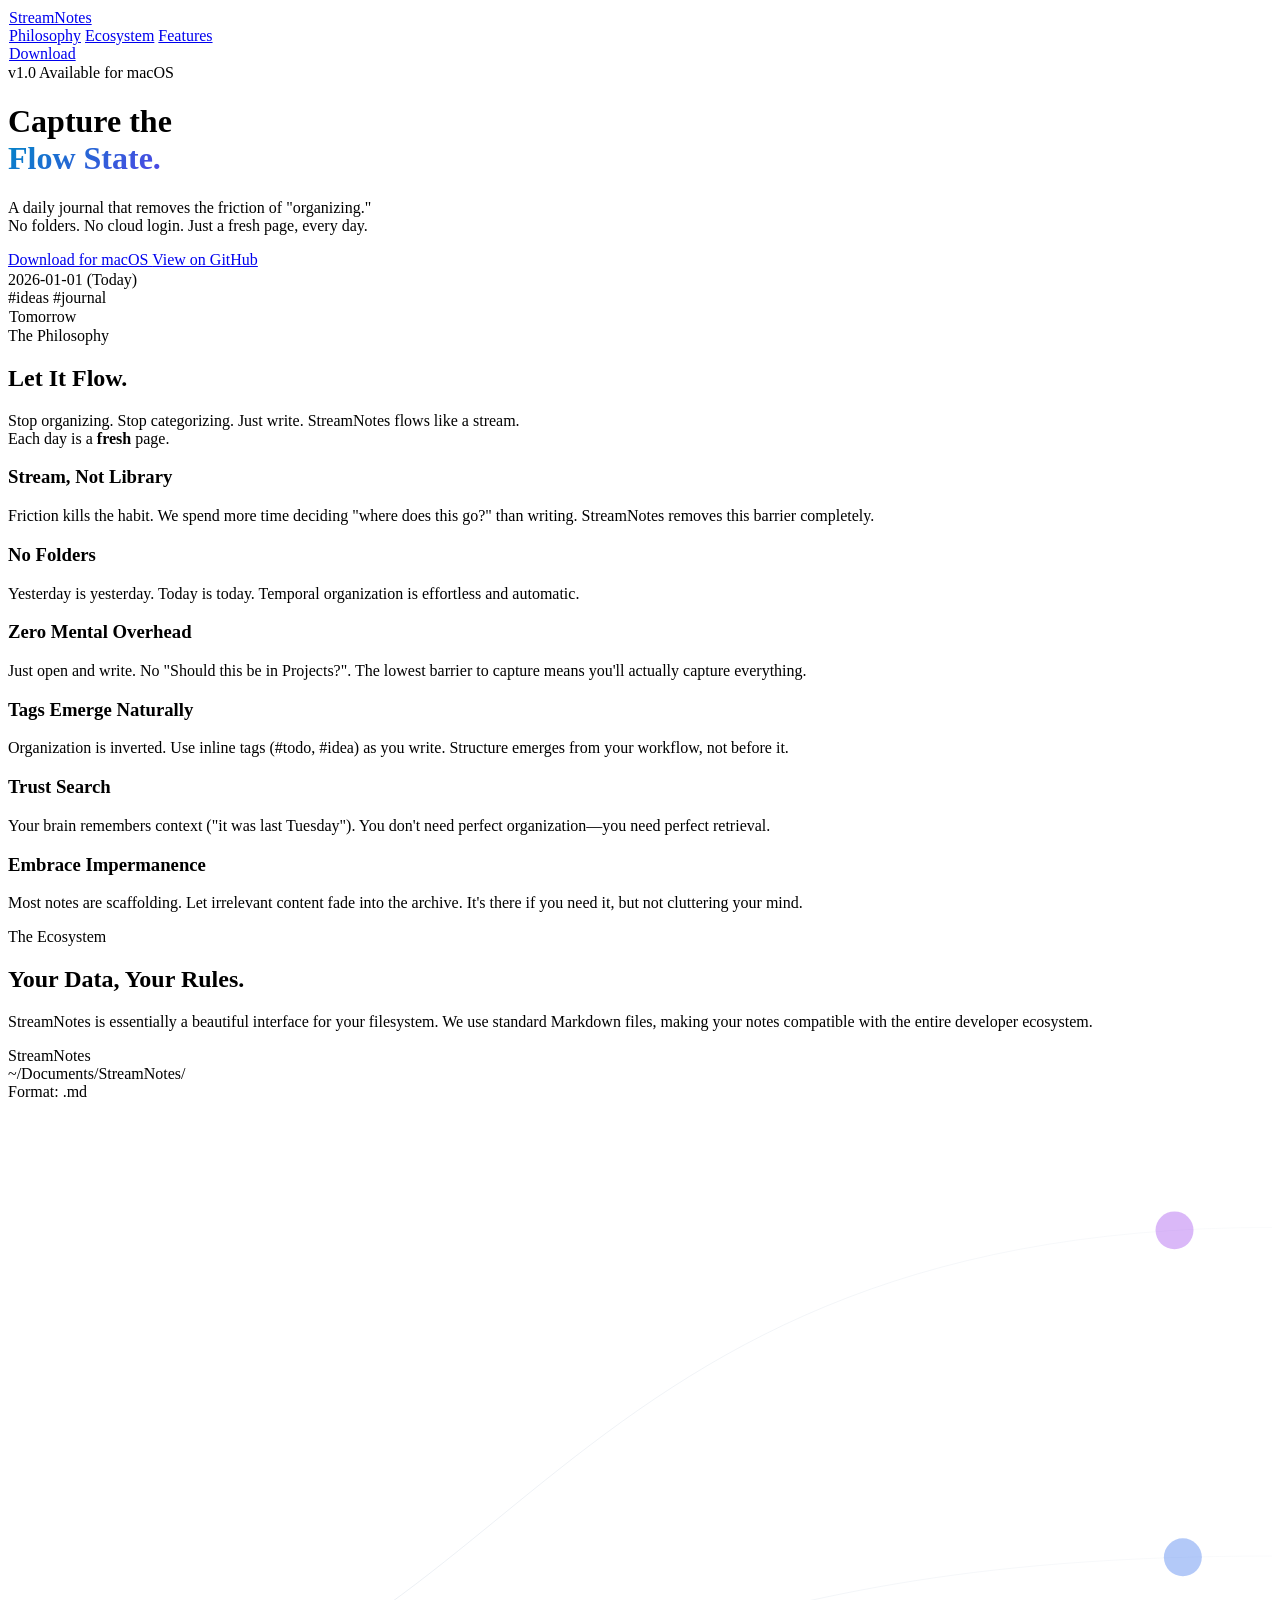
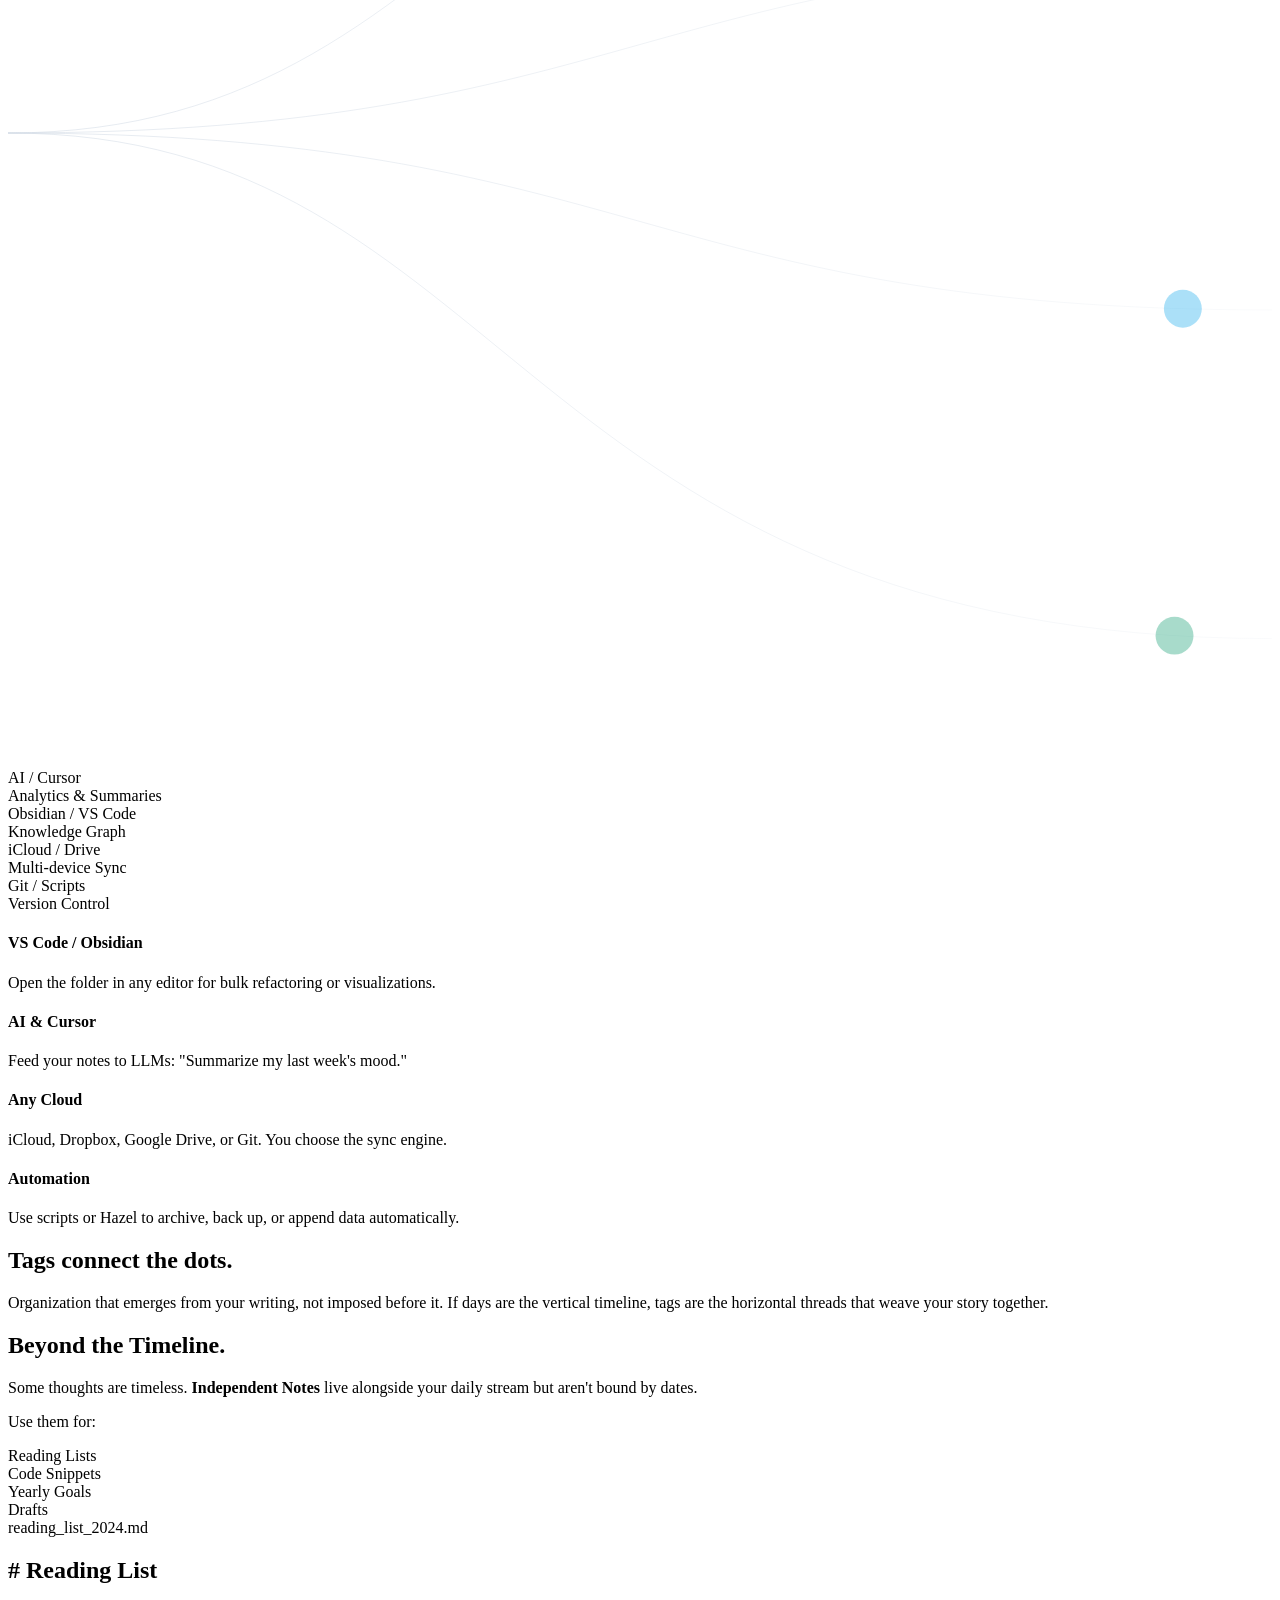
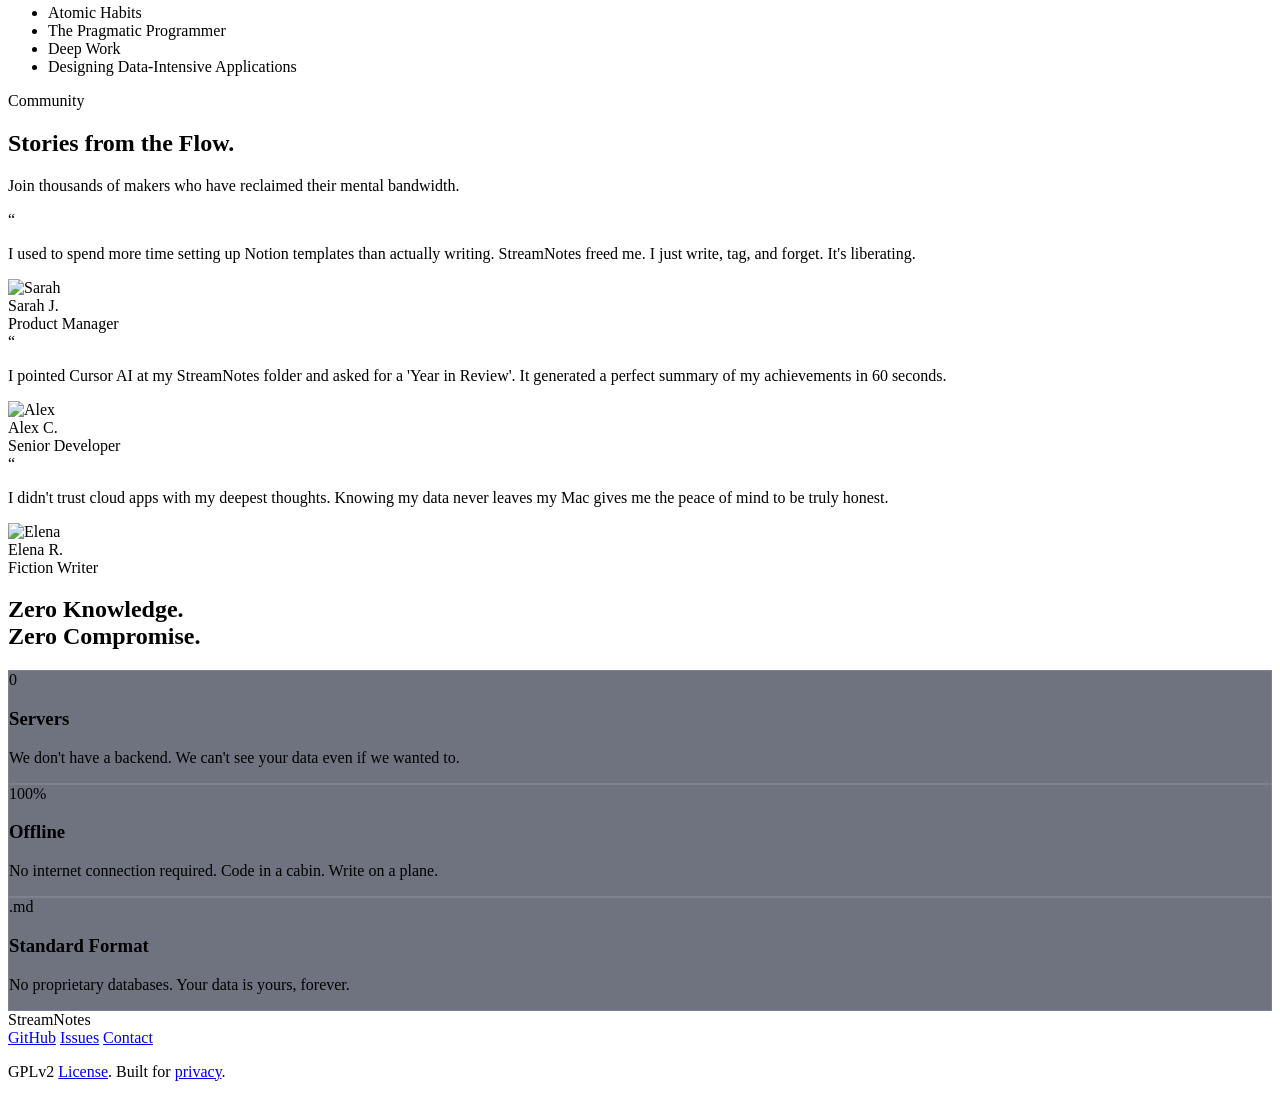
==== commit 4f5be45b: "refine structure" ====
--- a/index.html
+++ b/index.html
@@ -155,7 +155,7 @@
                     <a href="#features" class="px-4 py-2 text-sm font-medium text-slate-600 hover:text-slate-900 rounded-full hover:bg-white/50 transition-all">Features</a>
                 </div>
 
-                <a href="https://github.com/raywill/dailynotes/releases" class="bg-slate-900 text-white px-5 py-2 rounded-full text-sm font-semibold hover:bg-slate-800 transition-all hover:scale-105 shadow-lg shadow-brand-500/20 flex items-center gap-2">
+                <a href="https://github.com/raywill/streamnotes/releases" class="bg-slate-900 text-white px-5 py-2 rounded-full text-sm font-semibold hover:bg-slate-800 transition-all hover:scale-105 shadow-lg shadow-brand-500/20 flex items-center gap-2">
                     <i data-lucide="download" class="w-4 h-4"></i> Download
                 </a>
             </div>
@@ -182,11 +182,11 @@
 
             <!-- CTA Buttons -->
             <div class="flex flex-col sm:flex-row items-center justify-center gap-4 mb-16 animate-fade-up" style="animation-delay: 0.25s">
-                <a href="https://github.com/raywill/dailynotes/releases" class="group bg-slate-900 text-white px-8 py-4 rounded-full text-base font-semibold hover:bg-slate-800 transition-all hover:shadow-xl hover:-translate-y-1 flex items-center gap-2">
+                <a href="https://github.com/raywill/streamnotes/releases" class="group bg-slate-900 text-white px-8 py-4 rounded-full text-base font-semibold hover:bg-slate-800 transition-all hover:shadow-xl hover:-translate-y-1 flex items-center gap-2">
                     <i data-lucide="download" class="w-5 h-5 group-hover:animate-bounce"></i> 
                     Download for macOS
                 </a>
-                <a href="https://github.com/raywill/dailynotes" class="group bg-white text-slate-700 border border-slate-200 px-8 py-4 rounded-full text-base font-semibold hover:bg-slate-50 hover:border-slate-300 transition-all hover:-translate-y-1 flex items-center gap-2">
+                <a href="https://github.com/raywill/streamnotes" class="group bg-white text-slate-700 border border-slate-200 px-8 py-4 rounded-full text-base font-semibold hover:bg-slate-50 hover:border-slate-300 transition-all hover:-translate-y-1 flex items-center gap-2">
                     <i data-lucide="github" class="w-5 h-5 text-slate-900"></i>
                     View on GitHub
                 </a>
@@ -681,13 +681,13 @@
             </div>
             
             <div class="flex gap-8 text-sm text-slate-500 font-medium">
-                <a href="https://github.com/raywill/dailynotes" class="hover:text-slate-900 transition-colors">GitHub</a>
-                <a href="https://github.com/raywill/dailynotes/issues" class="hover:text-slate-900 transition-colors">Issues</a>
+                <a href="https://github.com/raywill/streamnotes" class="hover:text-slate-900 transition-colors">GitHub</a>
+                <a href="https://github.com/raywill/streamnotes/issues" class="hover:text-slate-900 transition-colors">Issues</a>
                 <a href="https://x.com/raywillhustos" class="hover:text-slate-900 transition-colors">Contact</a>
             </div>
 
             <p class="text-sm text-slate-400">
-                MIT License. Built for privacy.
+                GPLv2 <a href='LICENSE.txt'>License</a>. Built for <a href='privacy/en.html'>privacy</a>.
             </p>
         </div>
     </footer>
@@ -835,7 +835,7 @@
                         <div class="w-3 h-3 rounded-full bg-red-400"></div>
                         <div class="w-3 h-3 rounded-full bg-amber-400"></div>
                         <div class="w-3 h-3 rounded-full bg-green-400"></div>
-                        <div class="ml-4 text-xs font-mono text-slate-400">dailynotes-preview.md</div>
+                        <div class="ml-4 text-xs font-mono text-slate-400">streamnotes-preview.md</div>
                     </div>
                     
                     <!-- Editor Body -->
@@ -862,6 +862,5 @@
         // Initial render
         renderTabs();
     </script>
-<script type="module" src="/index.tsx"></script>
 </body>
 </html>
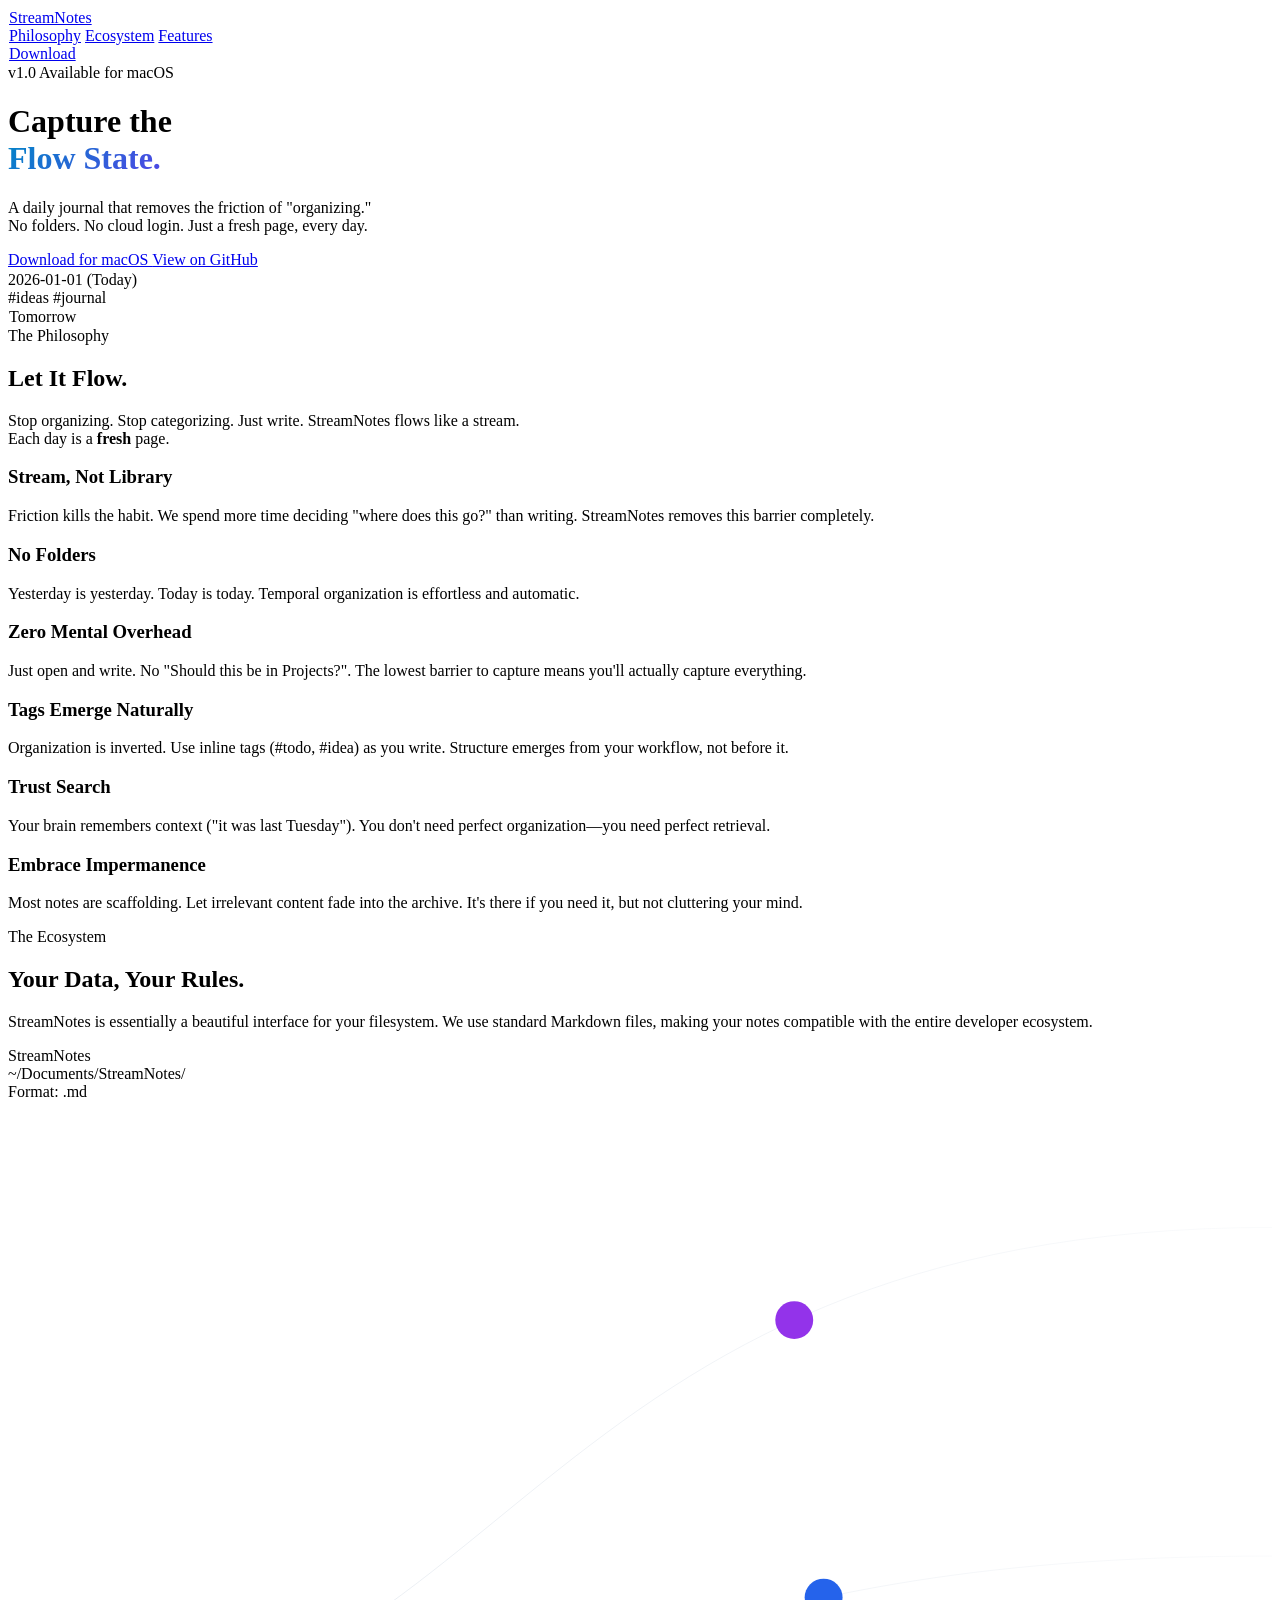
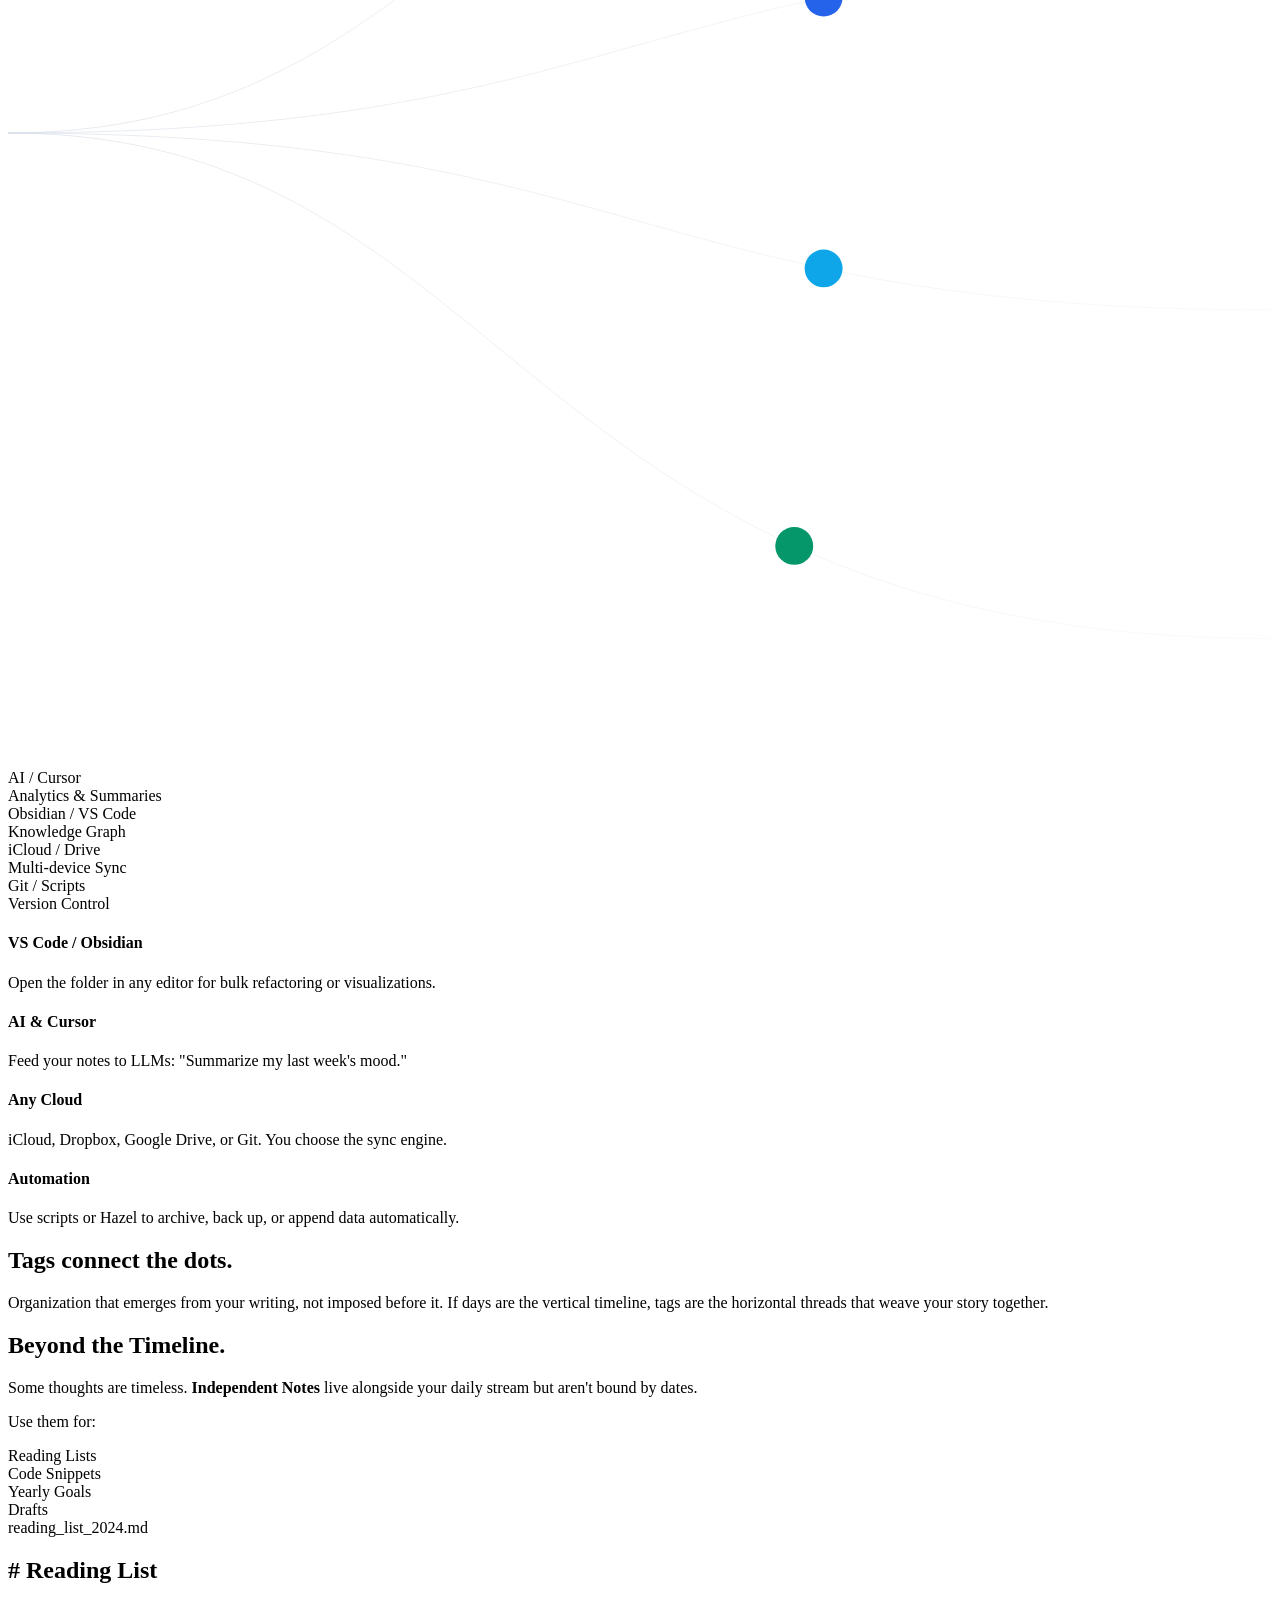
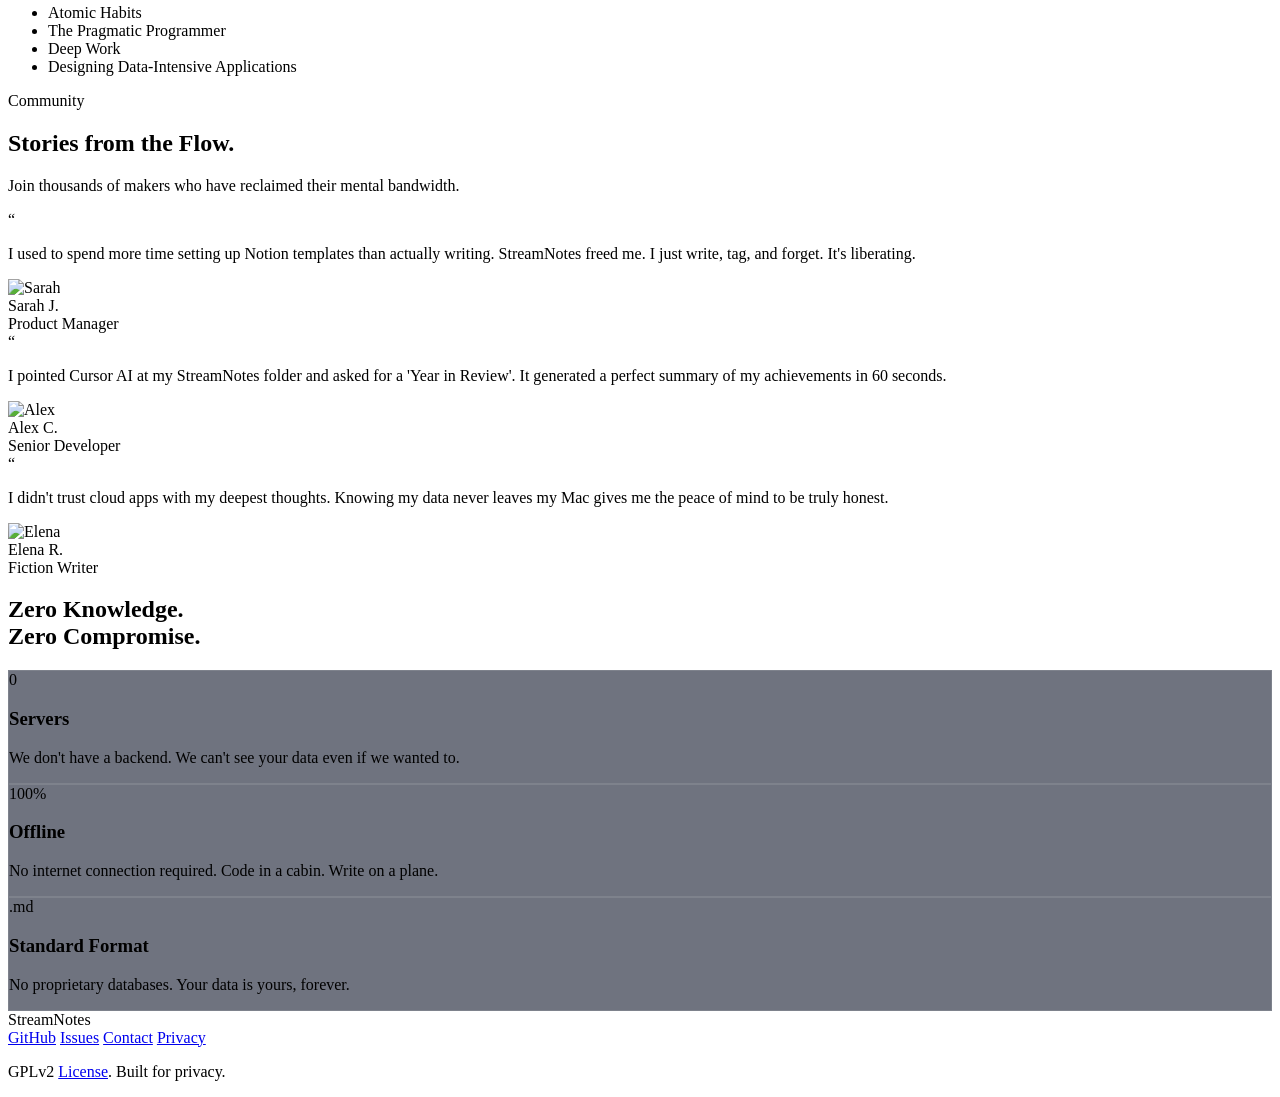
==== commit 2b6095b0: "update privacy link" ====
--- a/index.html
+++ b/index.html
@@ -684,10 +684,11 @@
                 <a href="https://github.com/raywill/streamnotes" class="hover:text-slate-900 transition-colors">GitHub</a>
                 <a href="https://github.com/raywill/streamnotes/issues" class="hover:text-slate-900 transition-colors">Issues</a>
                 <a href="https://x.com/raywillhustos" class="hover:text-slate-900 transition-colors">Contact</a>
+                <a href="privacy/en.html" class="hover:text-slate-900 transition-colors">Privacy</a>
             </div>
 
             <p class="text-sm text-slate-400">
-                GPLv2 <a href='LICENSE.txt'>License</a>. Built for <a href='privacy/en.html'>privacy</a>.
+                GPLv2 <a href='LICENSE.txt'>License</a>. Built for privacy.
             </p>
         </div>
     </footer>
